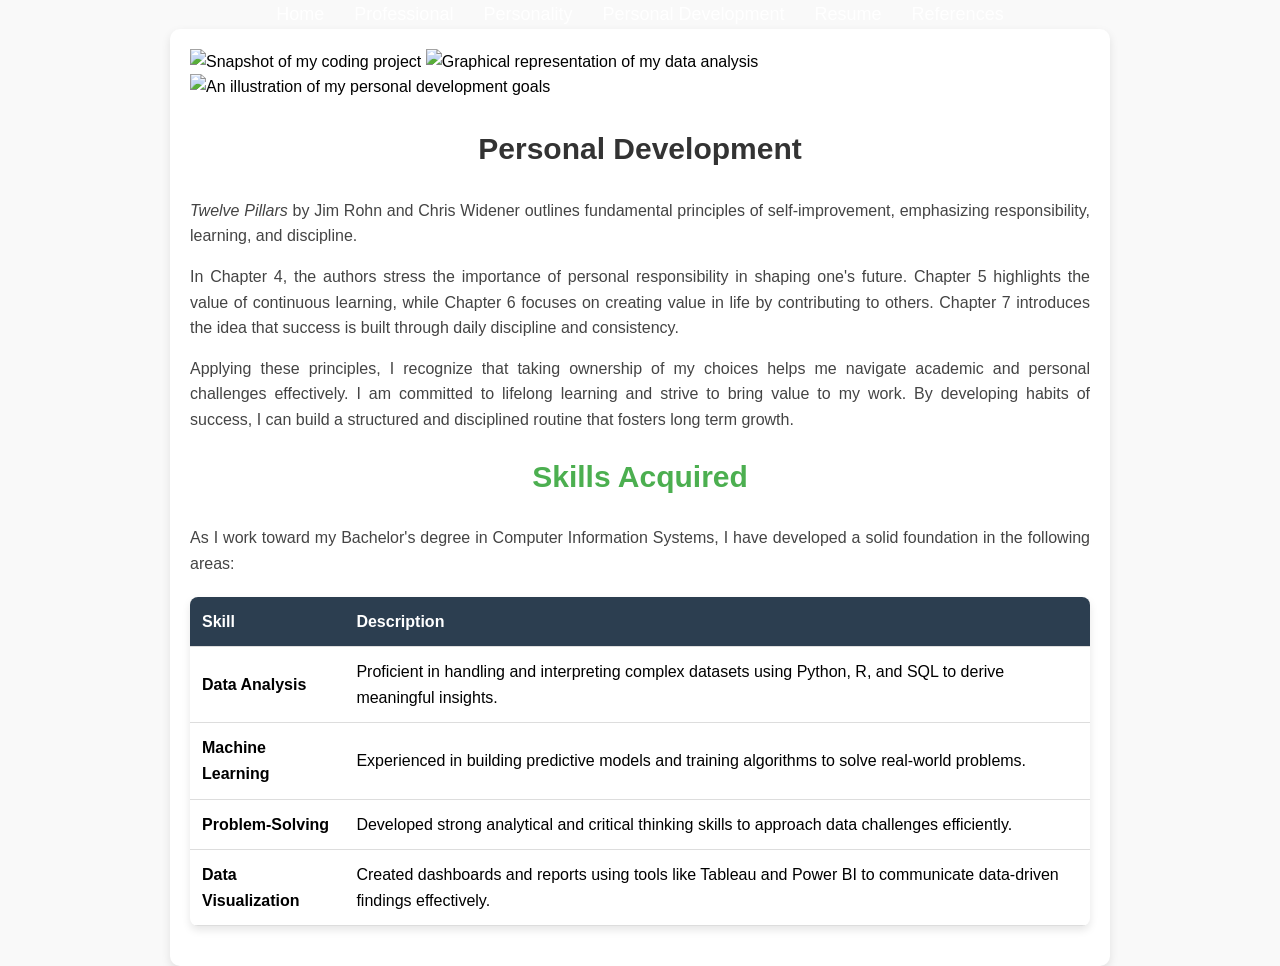
==== personal_dev.html @ 21a3555d "yead" ====
<!DOCTYPE html>
<html lang="en">
<head>
    <meta charset="UTF-8">
    <meta name="viewport" content="width=device-width, initial-scale=1.0">
    <title>Personal Development</title>
    <link rel="stylesheet" href="/Assets/style.css">
    <style>
        body {
            font-size: 16px;
            line-height: 1.6;
            margin: 0;
            padding: 0;
            font-family: Arial, sans-serif;
            background-color: #f9f9f9;
        }


        nav ul {
            list-style-type: none;
            padding: 0;
            margin: 0;
            display: flex;
            justify-content: center;
        }

        nav ul li {
            margin: 0 15px;
        }

        nav ul li a {
            color: #fff;
            text-decoration: none;
            font-size: 18px;
        }

        main {
            padding: 20px;
            max-width: 900px;
            margin: auto;
            background-color: #fff;
            box-shadow: 0px 4px 10px rgba(0, 0, 0, 0.1);
            border-radius: 10px;
        }

        h1{
            font-size: 30px;
            text-align: center;
            color: #333;
        }
        h2 {
            font-size: 30px;
            color: #4CAF50;
            margin-top: 20px;
            text-align: center;
        }
        p {
            text-align: justify;
            margin: 15px 0;
            color: #444;
        }

        table {
            width: 100%;
            border-collapse: collapse;
            margin: 20px 0;
            background-color: #fff;
            box-shadow: 0 4px 8px rgba(0, 0, 0, 0.1);
            border-radius: 8px;
            overflow: hidden;
        }

        th, td {
            padding: 12px;
            text-align: left;
            border-bottom: 1px solid #ddd;
        }

        th {
            background-color: #2c3e50;
            color: white;
        }

        tr:hover {
            background-color: #f5f5f5;
        }
    </style>
</head>
<body>
    <header>
        <nav>
            <ul>
                <li><a href="index1.html">Home</a></li>
                <li><a href="professional.html">Professional</a></li>
                <li><a href="personality.html">Personality</a></li>
                <li><a href="personal_dev.html">Personal Development</a></li>
                <li><a href="resume.html">Resume</a></li>
                <li><a href="references.html">References</a></li>
            </ul>
        </nav>
    </header>

    <main>
        <div class="image-container">
            <img src="/Assets/ss1.png" alt="Snapshot of my coding project">
            <img src="/Assets/ss2.png" alt="Graphical representation of my data analysis">
            <img src="/Assets/ss3.png" alt="An illustration of my personal development goals">
        </div>
        
        <section>
            <h1>Personal Development</h1>
            <p><em>Twelve Pillars</em> by Jim Rohn and Chris Widener outlines fundamental principles of self-improvement, emphasizing responsibility, learning, and discipline.</p>

            <p>In Chapter 4, the authors stress the importance of personal responsibility in shaping one's future. Chapter 5 highlights the value of continuous learning, while Chapter 6 focuses on creating value in life by contributing to others. Chapter 7 introduces the idea that success is built through daily discipline and consistency.</p>

            <p>Applying these principles, I recognize that taking ownership of my choices helps me navigate academic and personal challenges effectively. I am committed to lifelong learning and strive to bring value to my work. By developing habits of success, I can build a structured and disciplined routine that fosters long term growth.</p>

            <h2>Skills Acquired</h2>
            <p>As I work toward my Bachelor's degree in Computer Information Systems, I have developed a solid foundation in the following areas:</p>

            <table>
                <tr>
                    <th>Skill</th>
                    <th>Description</th>
                </tr>
                <tr>
                    <td><strong>Data Analysis</strong></td>
                    <td>Proficient in handling and interpreting complex datasets using Python, R, and SQL to derive meaningful insights.</td>
                </tr>
                <tr>
                    <td><strong>Machine Learning</strong></td>
                    <td>Experienced in building predictive models and training algorithms to solve real-world problems.</td>
                </tr>
                <tr>
                    <td><strong>Problem-Solving</strong></td>
                    <td>Developed strong analytical and critical thinking skills to approach data challenges efficiently.</td>
                </tr>
                <tr>
                    <td><strong>Data Visualization</strong></td>
                    <td>Created dashboards and reports using tools like Tableau and Power BI to communicate data-driven findings effectively.</td>
                </tr>
            </table>
        </section>
    </main>
</body>
</html>
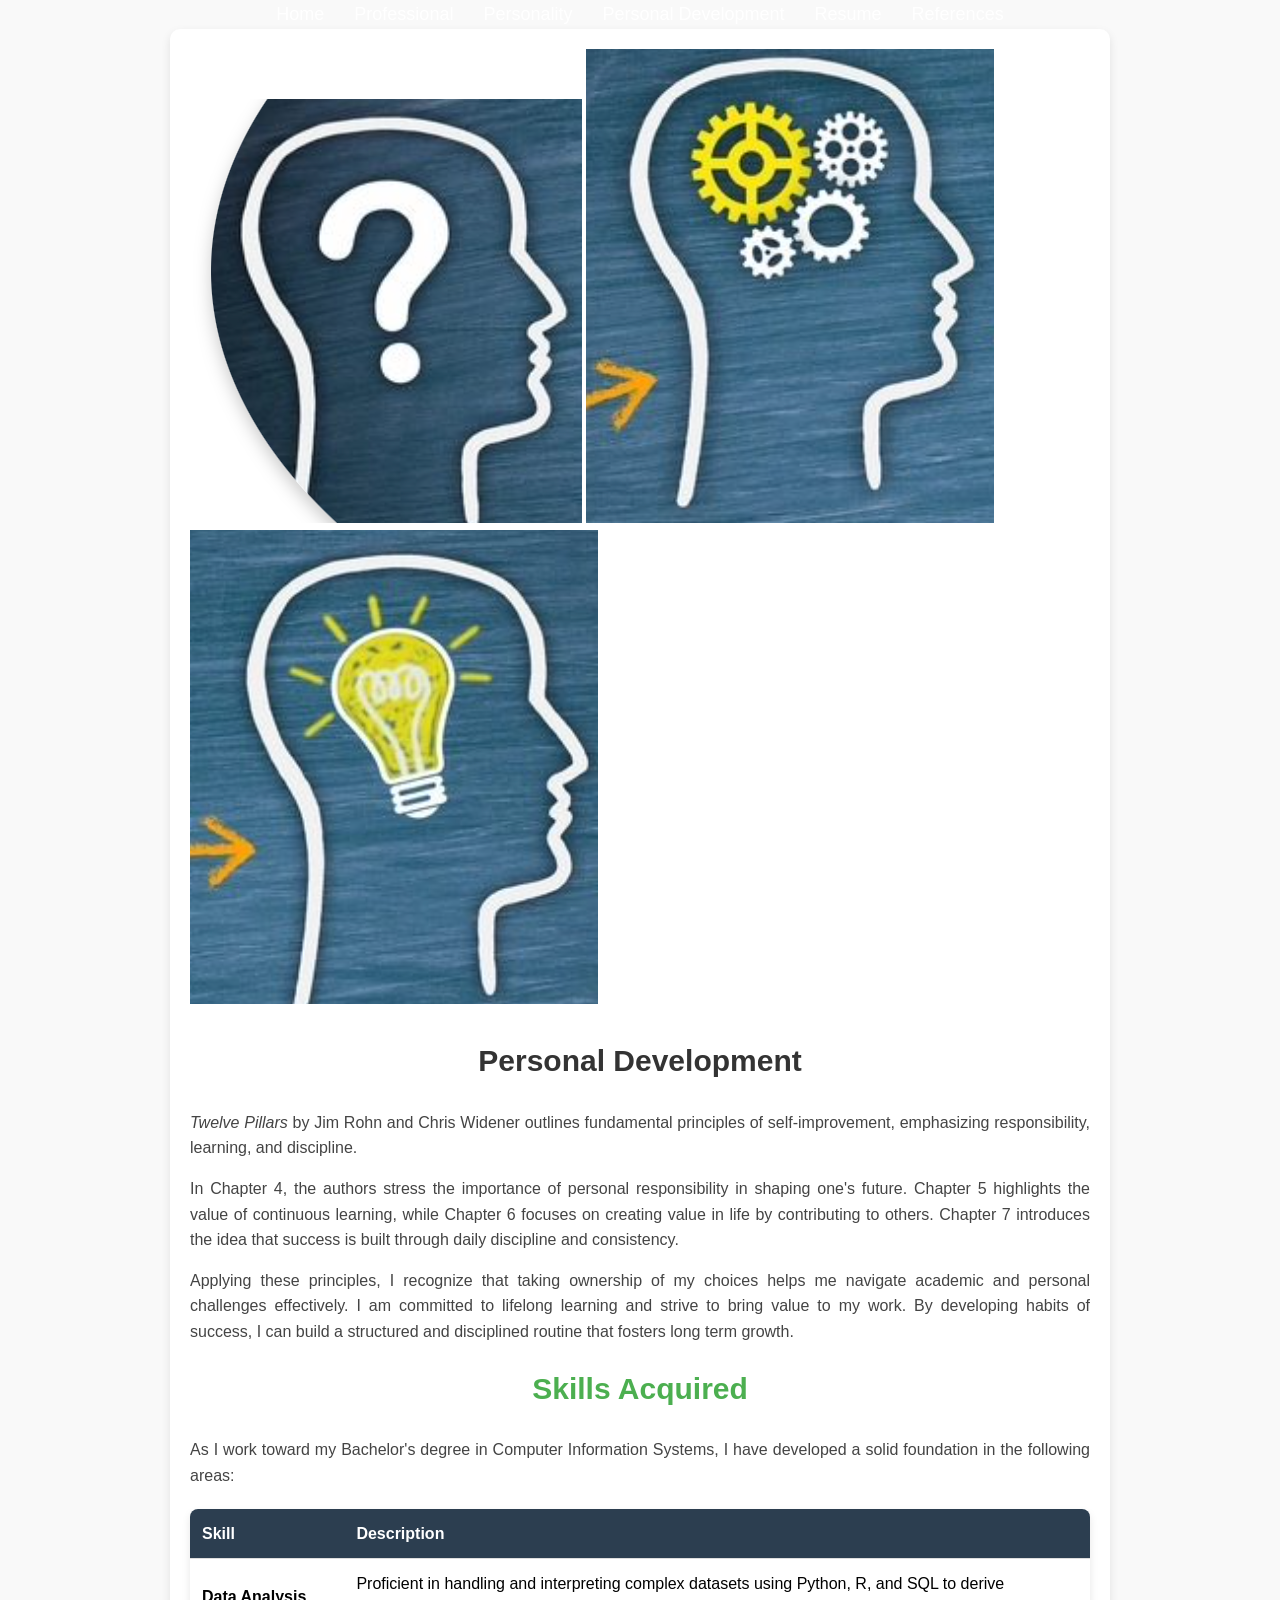
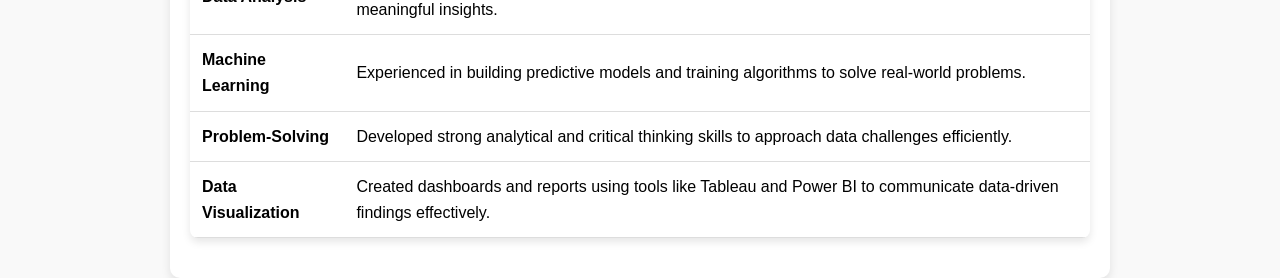
==== commit 53faad15: "Update personal_dev.html" ====
--- a/personal_dev.html
+++ b/personal_dev.html
@@ -102,9 +102,9 @@
 
     <main>
         <div class="image-container">
-            <img src="/Assets/ss1.png" alt="Snapshot of my coding project">
-            <img src="/Assets/ss2.png" alt="Graphical representation of my data analysis">
-            <img src="/Assets/ss3.png" alt="An illustration of my personal development goals">
+            <img src="ss1.png" alt="Snapshot of my coding project">
+            <img src="ss2.png" alt="Graphical representation of my data analysis">
+            <img src="ss3.png" alt="An illustration of my personal development goals">
         </div>
         
         <section>
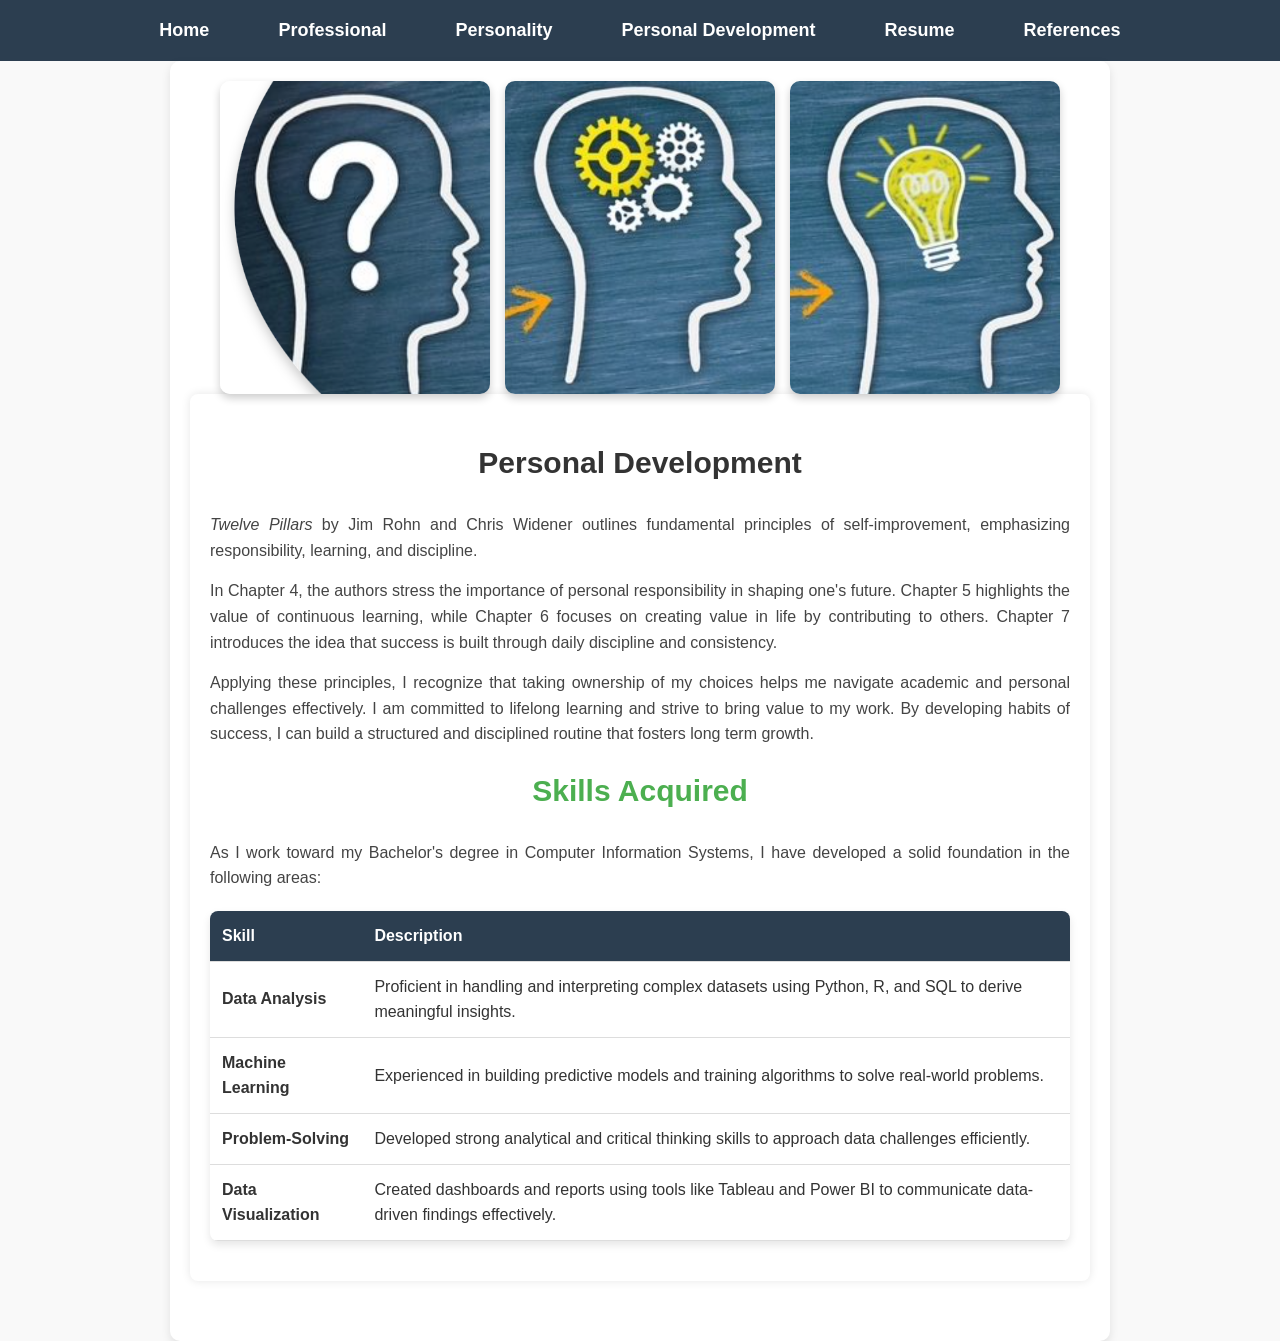
==== commit d0d535b7: "Update personal_dev.html" ====
--- a/personal_dev.html
+++ b/personal_dev.html
@@ -4,7 +4,7 @@
     <meta charset="UTF-8">
     <meta name="viewport" content="width=device-width, initial-scale=1.0">
     <title>Personal Development</title>
-    <link rel="stylesheet" href="/Assets/style.css">
+    <link rel="stylesheet" href="style.css">
     <style>
         body {
             font-size: 16px;
--- a/style.css
+++ b/style.css
@@ -0,0 +1,90 @@
+
+body {
+    font-family: Arial, sans-serif;
+    margin: 0;
+    padding: 0;
+    background-color: #f4f4f4;
+    color: #333;
+}
+
+
+header {
+    background-color: #2c3e50;
+    color: white;
+    padding: 1rem;
+    text-align: center;
+}
+
+nav ul {
+    list-style: none;
+    padding: 0;
+    display: flex;
+    justify-content: center;
+    gap: 15px;
+}
+
+nav ul li {
+    display: inline;
+}
+
+nav ul li a {
+    color: white;
+    text-decoration: none;
+    font-weight: bold;
+    padding: 8px 12px;
+    border-radius: 5px;
+    transition: background-color 0.3s ease;
+}
+
+nav ul li a:hover {
+    background-color: #4CAF50;
+}
+
+/* Main Content */
+main {
+    padding: 20px;
+}
+
+section {
+    margin-bottom: 40px;
+    background: white;
+    padding: 20px;
+    border-radius: 8px;
+    box-shadow: 0 0 10px rgba(0, 0, 0, 0.1);
+}
+
+
+.image-container {
+    display: flex;
+    justify-content: center;
+    gap: 15px;
+    flex-wrap: wrap;
+    border-radius: 50%; 
+
+}
+
+.image-container img {
+    width: 30%;
+    max-width: 100%;
+    height: auto;
+    border-radius: 10px;
+    box-shadow: 0 4px 8px rgba(0, 0, 0, 0.2);
+}
+
+/* Responsive Design */
+@media (max-width: 768px) {
+    .image-container img {
+        width: 45%;
+    }
+
+    nav ul {
+        flex-wrap: wrap;
+        justify-content: center;
+    }
+
+    nav ul li {
+        display: block;
+        text-align: center;
+        margin-bottom: 10px;
+    }
+}
